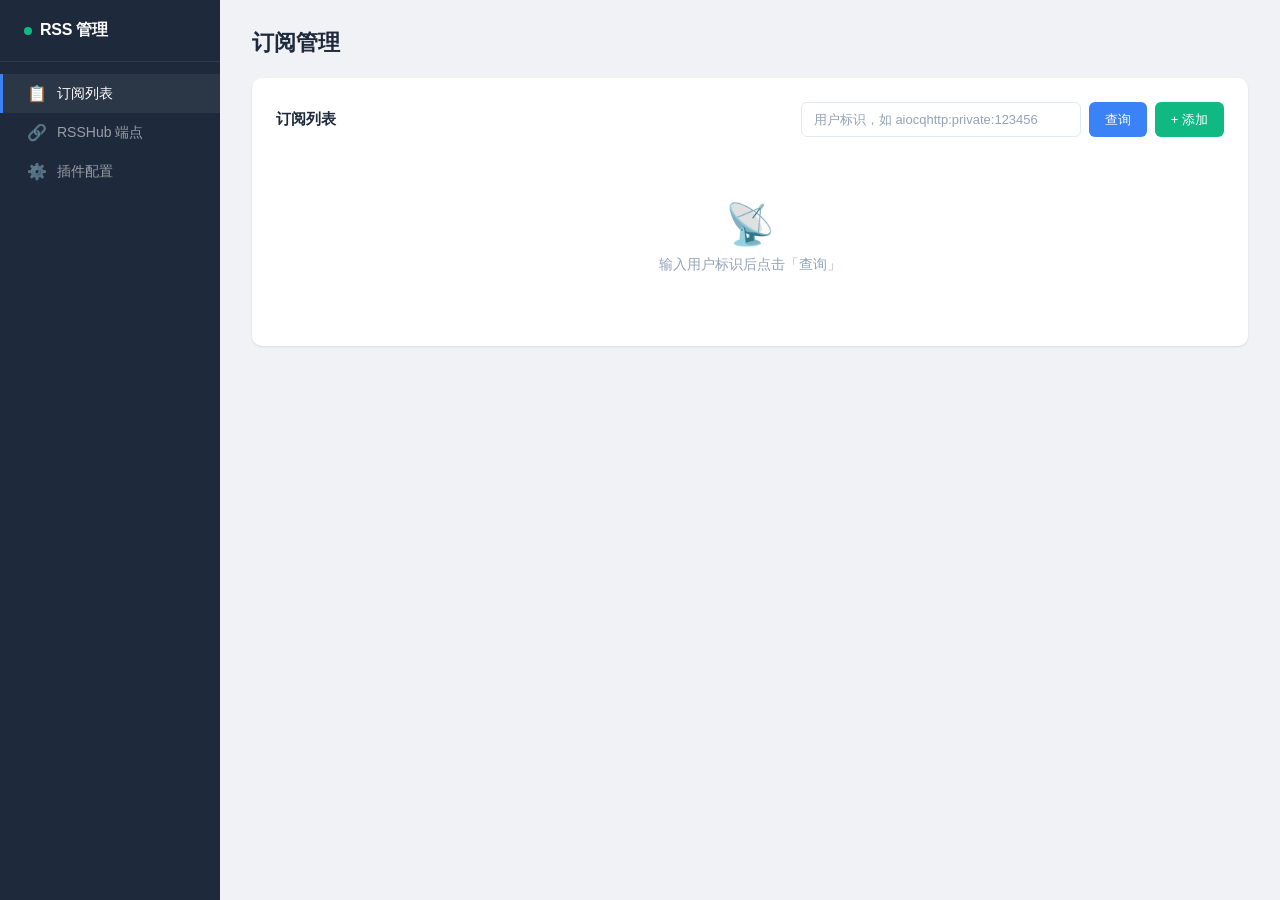
==== webui/index.html @ 67a407bf "webui更新？" ====
<!DOCTYPE html>
<html lang="zh-CN">
<head>
<meta charset="UTF-8">
<meta name="viewport" content="width=device-width, initial-scale=1.0">
<title>RSS 管理</title>
<style>
:root {
  --bg: #f0f2f5; --card: #fff; --sidebar: #1e293b;
  --text: #1e293b; --text2: #64748b; --text3: #94a3b8;
  --border: #e2e8f0; --accent: #3b82f6; --accent-h: #2563eb;
  --green: #10b981; --red: #ef4444; --orange: #f59e0b;
  --shadow: 0 1px 3px rgba(0,0,0,.06), 0 1px 2px rgba(0,0,0,.04);
  --shadow-lg: 0 10px 25px rgba(0,0,0,.1);
  --radius: 10px;
}
* { margin:0; padding:0; box-sizing:border-box; }
body { font-family: -apple-system, BlinkMacSystemFont, "Segoe UI", "PingFang SC", "Microsoft YaHei", sans-serif; background:var(--bg); color:var(--text); display:flex; min-height:100vh; }
/* Sidebar */
aside { width:220px; background:var(--sidebar); color:#fff; display:flex; flex-direction:column; flex-shrink:0; }
aside .logo { padding:20px 24px; font-size:16px; font-weight:700; letter-spacing:-.3px; border-bottom:1px solid rgba(255,255,255,.08); display:flex; align-items:center; gap:8px; }
aside .logo .dot { width:8px; height:8px; border-radius:50%; background:var(--green); }
aside nav { flex:1; padding:12px 0; }
aside nav a { display:flex; align-items:center; gap:10px; padding:10px 24px; color:rgba(255,255,255,.55); text-decoration:none; font-size:14px; transition:.15s; border-left:3px solid transparent; }
aside nav a:hover { color:#fff; background:rgba(255,255,255,.04); }
aside nav a.active { color:#fff; background:rgba(255,255,255,.06); border-left-color:var(--accent); }
aside nav a .icon { font-size:16px; width:20px; text-align:center; }
/* Main */
main { flex:1; padding:28px 32px; overflow-y:auto; max-height:100vh; }
main h2 { font-size:22px; font-weight:600; margin-bottom:20px; color:var(--text); }
/* Cards */
.card { background:var(--card); border-radius:var(--radius); box-shadow:var(--shadow); padding:24px; margin-bottom:20px; }
.card-header { display:flex; align-items:center; justify-content:space-between; margin-bottom:16px; }
.card-header h3 { font-size:15px; font-weight:600; }
/* toolbar */
.toolbar { display:flex; gap:8px; align-items:center; flex-wrap:wrap; margin-bottom:16px; }
.toolbar .spacer { flex:1; }
/* buttons */
.btn { display:inline-flex; align-items:center; gap:6px; padding:8px 16px; border:none; border-radius:6px; cursor:pointer; font-size:13px; font-weight:500; transition:.15s; text-decoration:none; }
.btn-primary { background:var(--accent); color:#fff; }
.btn-primary:hover { background:var(--accent-h); }
.btn-success { background:var(--green); color:#fff; }
.btn-success:hover { opacity:.9; }
.btn-danger { background:var(--red); color:#fff; }
.btn-danger:hover { opacity:.9; }
.btn-ghost { background:transparent; color:var(--text2); border:1px solid var(--border); }
.btn-ghost:hover { background:#f8fafc; color:var(--text); }
.btn-xs { padding:4px 10px; font-size:12px; }
/* inputs */
input, select, textarea { width:100%; padding:9px 12px; border:1px solid var(--border); border-radius:6px; font-size:13px; font-family:inherit; color:var(--text); background:var(--card); transition:.15s; }
input:focus, select:focus { outline:none; border-color:var(--accent); box-shadow:0 0 0 3px rgba(59,130,246,.1); }
input::placeholder { color:var(--text3); }
/* form */
.form-group { margin-bottom:14px; }
.form-label { display:block; font-size:12px; font-weight:500; color:var(--text2); margin-bottom:4px; }
.form-row { display:grid; grid-template-columns:repeat(auto-fit,minmax(180px,1fr)); gap:12px; }
/* table */
table { width:100%; border-collapse:collapse; }
thead th { text-align:left; padding:10px 12px; font-size:11px; font-weight:600; color:var(--text2); text-transform:uppercase; letter-spacing:.5px; border-bottom:2px solid var(--border); background:#f8fafc; }
tbody td { padding:12px; border-bottom:1px solid var(--border); font-size:13px; }
tbody tr { transition:.1s; }
tbody tr:hover { background:#f8fafc; }
/* badges */
.badge { display:inline-block; padding:3px 10px; border-radius:20px; font-size:11px; font-weight:500; }
.badge-blue { background:#eff6ff; color:var(--accent); }
.badge-gray { background:#f1f5f9; color:var(--text2); }
/* empty */
.empty { text-align:center; padding:48px 20px; color:var(--text3); }
.empty .icon { font-size:40px; margin-bottom:8px; }
.empty p { font-size:14px; }
/* tab content */
.tab-panel { display:none; }
.tab-panel.active { display:block; }
/* truncate */
.truncate { max-width:280px; overflow:hidden; text-overflow:ellipsis; white-space:nowrap; display:inline-block; }
/* modal */
.modal-overlay { display:none; position:fixed; inset:0; background:rgba(15,23,42,.5); backdrop-filter:blur(2px); z-index:1000; align-items:center; justify-content:center; }
.modal-overlay.show { display:flex; }
.modal { background:var(--card); border-radius:var(--radius); box-shadow:var(--shadow-lg); padding:28px; min-width:440px; max-width:560px; animation:modal-in .2s ease-out; }
@keyframes modal-in { from { opacity:0; transform:translateY(-12px) scale(.97); } }
.modal h3 { font-size:16px; margin-bottom:20px; }
.modal-footer { display:flex; gap:8px; justify-content:flex-end; margin-top:20px; }
/* fetch */
#fetch-result { max-height:420px; overflow-y:auto; }
#fetch-result .item { padding:12px 0; border-bottom:1px solid var(--border); }
#fetch-result .item:last-child { border:none; }
#fetch-result .item h4 { font-size:14px; margin-bottom:4px; }
#fetch-result .item p { font-size:12px; color:var(--text2); line-height:1.5; }
#fetch-result .item a { color:var(--accent); font-size:12px; }
/* status toast */
.toast { position:fixed; top:20px; right:20px; z-index:2000; padding:12px 20px; border-radius:6px; font-size:13px; font-weight:500; color:#fff; opacity:0; transform:translateX(20px); transition:.25s; pointer-events:none; }
.toast.show { opacity:1; transform:translateX(0); }
.toast-ok { background:var(--green); }
.toast-err { background:var(--red); }
/* cron quick */
.cron-quick { display:flex; gap:4px; flex-wrap:wrap; }
.cron-quick button { padding:4px 10px; border:1px solid var(--border); background:var(--card); border-radius:4px; cursor:pointer; font-size:11px; color:var(--text2); transition:.1s; }
.cron-quick button:hover { border-color:var(--accent); color:var(--accent); }
</style>
</head>
<body>

<!-- Sidebar -->
<aside>
  <div class="logo"><span class="dot"></span>RSS 管理</div>
  <nav>
    <a href="#" class="active" data-tab="subscriptions">
      <span class="icon">📋</span> 订阅列表
    </a>
    <a href="#" data-tab="endpoints">
      <span class="icon">🔗</span> RSSHub 端点
    </a>
    <a href="#" data-tab="config">
      <span class="icon">⚙️</span> 插件配置
    </a>
  </nav>
</aside>

<!-- Main -->
<main>

  <!-- 订阅管理 -->
  <div class="tab-panel active" id="panel-subscriptions">
    <h2>订阅管理</h2>
    <div class="card">
      <div class="card-header">
        <h3>订阅列表</h3>
        <div style="display:flex;gap:8px">
          <input type="text" id="sub-user" placeholder="用户标识，如 aiocqhttp:private:123456" style="width:280px;font-size:13px">
          <button class="btn btn-primary" onclick="loadSubs()">查询</button>
          <button class="btn btn-success" onclick="showAddModal()">+ 添加</button>
        </div>
      </div>
      <div id="sub-hint" class="empty">
        <div class="icon">📡</div>
        <p>输入用户标识后点击「查询」</p>
      </div>
      <table id="sub-table" style="display:none">
        <thead><tr><th>#</th><th>频道</th><th>Cron</th><th>URL</th><th style="width:180px">操作</th></tr></thead>
        <tbody></tbody>
      </table>
    </div>
  </div>

  <!-- 端点管理 -->
  <div class="tab-panel" id="panel-endpoints">
    <h2>RSSHub 端点</h2>
    <div class="card">
      <div class="card-header">
        <h3>已添加的端点</h3>
        <div style="display:flex;gap:8px">
          <input type="url" id="ep-url" placeholder="https://rsshub.yurucamp.cn" style="width:300px;font-size:13px">
          <button class="btn btn-primary" onclick="addEndpoint()">添加端点</button>
        </div>
      </div>
      <table id="ep-table">
        <thead><tr><th>#</th><th>URL</th><th style="width:80px">操作</th></tr></thead>
        <tbody></tbody>
      </table>
    </div>
  </div>

  <!-- 配置 -->
  <div class="tab-panel" id="panel-config">
    <h2>插件配置</h2>
    <div class="card">
      <div class="card-header"><h3>基础设置</h3></div>
      <div class="form-row">
        <div class="form-group"><label class="form-label">标题最大长度</label><input type="number" id="cfg-title_max_length"></div>
        <div class="form-group"><label class="form-label">描述最大长度</label><input type="number" id="cfg-description_max_length"></div>
        <div class="form-group"><label class="form-label">每次最大条目数 (-1不限)</label><input type="number" id="cfg-max_items_per_poll"></div>
      </div>
      <div class="form-row" style="grid-template-columns:repeat(4,1fr)">
        <div class="form-group"><label class="form-label">合并消息 (QQ转发)</label><select id="cfg-compose"><option value="true">开启</option><option value="false">关闭</option></select></div>
        <div class="form-group"><label class="form-label">文字转图片</label><select id="cfg-t2i"><option value="true">开启</option><option value="false">关闭</option></select></div>
        <div class="form-group"><label class="form-label">隐藏链接</label><select id="cfg-is_hide_url"><option value="true">开启</option><option value="false">关闭</option></select></div>
        <div class="form-group"><label class="form-label">验证SSL证书</label><select id="cfg-verify_ssl"><option value="true">开启</option><option value="false">关闭</option></select></div>
      </div>
      <div class="form-row">
        <div class="form-group"><label class="form-label">图片代理</label><input type="text" id="cfg-proxy" placeholder="留空使用系统代理"></div>
        <div class="form-group"><label class="form-label">WebUI 地址</label><input type="text" id="cfg-webui_host"></div>
        <div class="form-group"><label class="form-label">WebUI 端口</label><input type="number" id="cfg-webui_port"></div>
      </div>
    </div>
    <div class="card">
      <div class="card-header"><h3>图片配置</h3></div>
      <div class="form-row">
        <div class="form-group"><label class="form-label">读取图片</label><select id="cfg-is_read_pic"><option value="true">开启</option><option value="false">关闭</option></select></div>
        <div class="form-group"><label class="form-label">防和谐处理</label><select id="cfg-is_adjust_pic"><option value="true">开启</option><option value="false">关闭</option></select></div>
        <div class="form-group"><label class="form-label">每次最大图片数 (-1不限)</label><input type="number" id="cfg-max_pic_item"></div>
      </div>
      <div class="form-row">
        <div class="form-group"><label class="form-label">Twitter 反代</label><select id="cfg-use_twitter_reverse_proxy"><option value="true">开启</option><option value="false">关闭</option></select></div>
        <div class="form-group"><label class="form-label">反代域名</label><input type="text" id="cfg-twitter_reverse_proxy_domain"></div>
      </div>
    </div>
    <button class="btn btn-primary" onclick="saveConfig()" style="padding:10px 24px">保存配置</button>
    <span id="cfg-status" style="margin-left:12px;font-size:13px"></span>
  </div>

</main>

<!-- 添加订阅弹窗 -->
<div class="modal-overlay" id="add-modal">
  <div class="modal">
    <h3 id="add-modal-title">添加 RSSHub 路由订阅</h3>
    <div class="form-group"><label class="form-label">用户标识</label><input type="text" id="add-user"></div>
    <div class="form-group"><label class="form-label">Cron 表达式</label><input type="text" id="add-cron" value="0 * * * *">
      <div class="cron-quick" style="margin-top:6px">
        <button onclick="document.getElementById('add-cron').value='*/5 * * * *'">每5分钟</button>
        <button onclick="document.getElementById('add-cron').value='0 * * * *'">每小时</button>
        <button onclick="document.getElementById('add-cron').value='0 */6 * * *'">每6小时</button>
        <button onclick="document.getElementById('add-cron').value='0 0 * * *'">每天0点</button>
      </div>
    </div>
    <div id="add-ep-group" class="form-group"><label class="form-label">端点序号</label><input type="number" id="add-ep-idx" value="0"></div>
    <div id="add-route-group" class="form-group"><label class="form-label">路由</label><input type="text" id="add-route" placeholder="/twitter/user/xxx"></div>
    <div id="add-url-group" style="display:none" class="form-group"><label class="form-label">RSS URL</label><input type="url" id="add-url" placeholder="https://blog.example.com/index.xml"></div>
    <div style="margin-bottom:8px">
      <a href="#" onclick="toggleAddType();return false" id="add-type-toggle" style="font-size:12px;color:var(--accent)">切换到 直接URL 模式</a>
    </div>
    <div class="modal-footer">
      <button class="btn btn-ghost" onclick="closeModal()">取消</button>
      <button class="btn btn-primary" onclick="doAddSub()">确认添加</button>
    </div>
  </div>
</div>

<!-- 拉取结果弹窗 -->
<div class="modal-overlay" id="fetch-modal">
  <div class="modal">
    <h3>拉取结果</h3>
    <div id="fetch-result"></div>
    <div class="modal-footer">
      <button class="btn btn-ghost" onclick="closeModal()">关闭</button>
    </div>
  </div>
</div>

<!-- Toast -->
<div class="toast" id="toast"></div>

<script>
// ── Navigation ──
document.querySelectorAll('aside nav a').forEach(a => {
  a.addEventListener('click', e => {
    e.preventDefault();
    document.querySelectorAll('aside nav a').forEach(x => x.classList.remove('active'));
    a.classList.add('active');
    document.querySelectorAll('.tab-panel').forEach(p => p.classList.remove('active'));
    document.getElementById('panel-' + a.dataset.tab).classList.add('active');
    if (a.dataset.tab === 'config') loadConfig();
  });
});

// ── Toast ──
function toast(msg, type) {
  const t = document.getElementById('toast');
  t.textContent = msg; t.className = 'toast toast-' + type + ' show';
  setTimeout(() => t.classList.remove('show'), 2500);
}

// ── Endpoints ──
async function loadEndpoints() {
  const r = await fetch('/api/rsshub'); const data = await r.json();
  const tbody = document.querySelector('#ep-table tbody');
  if (!data.length) {
    tbody.innerHTML = '<tr><td colspan="3"><div class="empty"><div class="icon">🔗</div><p>暂无端点，在上方输入 RSSHub 地址添加</p></div></td></tr>';
  } else {
    tbody.innerHTML = data.map(e => `<tr><td><span class="badge badge-blue">#${e.idx}</span></td><td><code style="font-size:12px;word-break:break-all">${e.url}</code></td><td><button class="btn btn-danger btn-xs" onclick="delEndpoint(${e.idx})">删除</button></td></tr>`).join('');
  }
}
async function addEndpoint() {
  const url = document.getElementById('ep-url').value.trim();
  if (!url) return toast('请输入 URL', 'err');
  const r = await fetch('/api/rsshub', {method:'POST', headers:{'Content-Type':'application/json'}, body:JSON.stringify({url})});
  const d = await r.json();
  if (d.ok) { document.getElementById('ep-url').value = ''; loadEndpoints(); toast('端点已添加', 'ok'); }
  else toast(d.error, 'err');
}
async function delEndpoint(idx) {
  if (!confirm('确认删除端点 #' + idx + '？已通过此端点订阅的内容不受影响。')) return;
  await fetch('/api/rsshub/' + idx, {method:'DELETE'});
  loadEndpoints(); toast('已删除', 'ok');
}

// ── Subscriptions ──
let _subsUser = '', _subsData = [];
async function loadSubs() {
  _subsUser = document.getElementById('sub-user').value.trim();
  if (!_subsUser) return;
  const r = await fetch('/api/subscriptions?user=' + encodeURIComponent(_subsUser));
  _subsData = await r.json();
  if (_subsData.error) { toast(_subsData.error, 'err'); return; }
  const table = document.getElementById('sub-table'), hint = document.getElementById('sub-hint');
  if (!_subsData.length) { table.style.display = 'none'; hint.style.display = ''; hint.innerHTML = '<div class="icon">📡</div><p>该用户暂无订阅</p>'; return; }
  table.style.display = ''; hint.style.display = 'none';
  document.querySelector('#sub-table tbody').innerHTML = _subsData.map((s, i) => `<tr>
    <td><span class="badge badge-gray">#${i}</span></td>
    <td><strong style="font-size:13px">${s.title}</strong></td>
    <td><code style="font-size:12px">${s.cron}</code></td>
    <td><span class="truncate" title="${s.url}" style="font-size:12px;color:var(--text2)">${s.url}</span></td>
    <td>
      <button class="btn btn-ghost btn-xs" onclick="showEditModal(${i})">编辑</button>
      <button class="btn btn-primary btn-xs" onclick="fetchSub(${i})">拉取</button>
      <button class="btn btn-danger btn-xs" onclick="delSub(${i})">删除</button>
    </td>
  </tr>`).join('');
}
async function delSub(idx) {
  if (!confirm('确认删除「' + _subsData[idx].title + '」？')) return;
  await fetch('/api/subscriptions/' + idx + '?user=' + encodeURIComponent(_subsUser), {method:'DELETE'});
  loadSubs(); toast('已删除', 'ok');
}
function showEditModal(idx) {
  const s = _subsData[idx];
  const cron = prompt('修改 Cron 表达式:', s.cron);
  if (!cron) return;
  fetch('/api/subscriptions/' + idx + '?user=' + encodeURIComponent(_subsUser), {
    method:'PUT', headers:{'Content-Type':'application/json'}, body:JSON.stringify({cron})
  }).then(r => r.json()).then(d => {
    if (d.ok) { loadSubs(); toast('Cron 已更新', 'ok'); }
    else toast(d.error, 'err');
  });
}

// ── Add modal ──
let _addMode = 'rsshub';
function toggleAddType() {
  _addMode = _addMode === 'rsshub' ? 'url' : 'rsshub';
  const isRsshub = _addMode === 'rsshub';
  document.getElementById('add-ep-group').style.display = isRsshub ? '' : 'none';
  document.getElementById('add-route-group').style.display = isRsshub ? '' : 'none';
  document.getElementById('add-url-group').style.display = isRsshub ? 'none' : '';
  document.getElementById('add-type-toggle').textContent = isRsshub ? '切换到 直接URL 模式' : '切换到 RSSHub 路由 模式';
  document.getElementById('add-modal-title').textContent = isRsshub ? '添加 RSSHub 路由订阅' : '添加直接 URL 订阅';
}
function showAddModal() {
  document.getElementById('add-user').value = _subsUser;
  document.getElementById('add-modal').classList.add('show');
}
async function doAddSub() {
  const user = document.getElementById('add-user').value.trim();
  const cron = document.getElementById('add-cron').value.trim() || '0 * * * *';
  let body, path;
  if (_addMode === 'rsshub') {
    const epIdx = parseInt(document.getElementById('add-ep-idx').value) || 0;
    const route = document.getElementById('add-route').value.trim();
    if (!route) return toast('请输入路由', 'err');
    body = {user, endpoint_idx:epIdx, route, cron}; path = '/api/subscriptions/rsshub';
  } else {
    const url = document.getElementById('add-url').value.trim();
    if (!url) return toast('请输入 RSS URL', 'err');
    body = {user, url, cron}; path = '/api/subscriptions/url';
  }
  const r = await fetch(path, {method:'POST', headers:{'Content-Type':'application/json'}, body:JSON.stringify(body)});
  const d = await r.json();
  if (d.ok) { closeModal(); loadSubs(); toast('订阅添加成功', 'ok'); }
  else toast(d.error, 'err');
}
async function fetchSub(idx) {
  document.getElementById('fetch-modal').classList.add('show');
  document.getElementById('fetch-result').innerHTML = '<p style="color:var(--text2);padding:20px;text-align:center">加载中...</p>';
  const r = await fetch('/api/subscriptions/' + idx + '/fetch?user=' + encodeURIComponent(_subsUser), {method:'POST'});
  const d = await r.json();
  const el = document.getElementById('fetch-result');
  if (d.error) { el.innerHTML = `<p style="color:var(--red);padding:20px">${d.error}</p>`; return; }
  el.innerHTML = `<p style="font-size:13px;color:var(--green);margin-bottom:12px"><strong>获取到 ${d.count} 条内容</strong></p>` +
    d.items.map(i => `<div class="item"><h4>${i.title}</h4><p>${i.pubDate}</p><p style="margin-top:4px">${i.description}</p><a href="${i.link}" target="_blank">查看原文 →</a></div>`).join('');
}
function closeModal() {
  document.querySelectorAll('.modal-overlay').forEach(m => m.classList.remove('show'));
}

// ── Config ──
async function loadConfig() {
  const r = await fetch('/api/config'); const cfg = await r.json();
  document.getElementById('cfg-title_max_length').value = cfg.title_max_length ?? 30;
  document.getElementById('cfg-description_max_length').value = cfg.description_max_length ?? 500;
  document.getElementById('cfg-max_items_per_poll').value = cfg.max_items_per_poll ?? 3;
  document.getElementById('cfg-compose').value = cfg.compose ? 'true' : 'false';
  document.getElementById('cfg-t2i').value = cfg.t2i ? 'true' : 'false';
  document.getElementById('cfg-is_hide_url').value = cfg.is_hide_url ? 'true' : 'false';
  document.getElementById('cfg-proxy').value = cfg.proxy ?? '';
  document.getElementById('cfg-verify_ssl').value = cfg.verify_ssl ? 'true' : 'false';
  document.getElementById('cfg-webui_host').value = cfg.webui_host ?? '127.0.0.1';
  document.getElementById('cfg-webui_port').value = cfg.webui_port ?? 8888;
  const pic = cfg.pic_config || {};
  document.getElementById('cfg-is_read_pic').value = pic.is_read_pic ? 'true' : 'false';
  document.getElementById('cfg-is_adjust_pic').value = pic.is_adjust_pic ? 'true' : 'false';
  document.getElementById('cfg-max_pic_item').value = pic.max_pic_item ?? 3;
  document.getElementById('cfg-use_twitter_reverse_proxy').value = pic.use_twitter_reverse_proxy ? 'true' : 'false';
  document.getElementById('cfg-twitter_reverse_proxy_domain').value = pic.twitter_reverse_proxy_domain ?? 'pbs.yurucamp.cn';
}
async function saveConfig() {
  function b(id) { return document.getElementById(id).value === 'true'; }
  const body = {
    title_max_length: parseInt(document.getElementById('cfg-title_max_length').value) || 30,
    description_max_length: parseInt(document.getElementById('cfg-description_max_length').value) || 500,
    max_items_per_poll: parseInt(document.getElementById('cfg-max_items_per_poll').value) || 3,
    compose: b('cfg-compose'), t2i: b('cfg-t2i'), is_hide_url: b('cfg-is_hide_url'),
    proxy: document.getElementById('cfg-proxy').value, verify_ssl: b('cfg-verify_ssl'),
    webui_host: document.getElementById('cfg-webui_host').value,
    webui_port: parseInt(document.getElementById('cfg-webui_port').value) || 8888,
    pic_config: {
      is_read_pic: b('cfg-is_read_pic'), is_adjust_pic: b('cfg-is_adjust_pic'),
      max_pic_item: parseInt(document.getElementById('cfg-max_pic_item').value) || 3,
      use_twitter_reverse_proxy: b('cfg-use_twitter_reverse_proxy'),
      twitter_reverse_proxy_domain: document.getElementById('cfg-twitter_reverse_proxy_domain').value,
    },
  };
  const r = await fetch('/api/config', {method:'PUT', headers:{'Content-Type':'application/json'}, body:JSON.stringify(body)});
  const d = await r.json();
  const s = document.getElementById('cfg-status');
  if (d.ok) { s.textContent = '✓  已保存。部分配置需重启插件后生效。'; s.style.color = 'var(--green)'; toast('配置已保存', 'ok'); }
  else { s.textContent = d.error; s.style.color = 'var(--red)'; toast(d.error, 'err'); }
}

// Init
loadEndpoints();
</script>
</body>
</html>
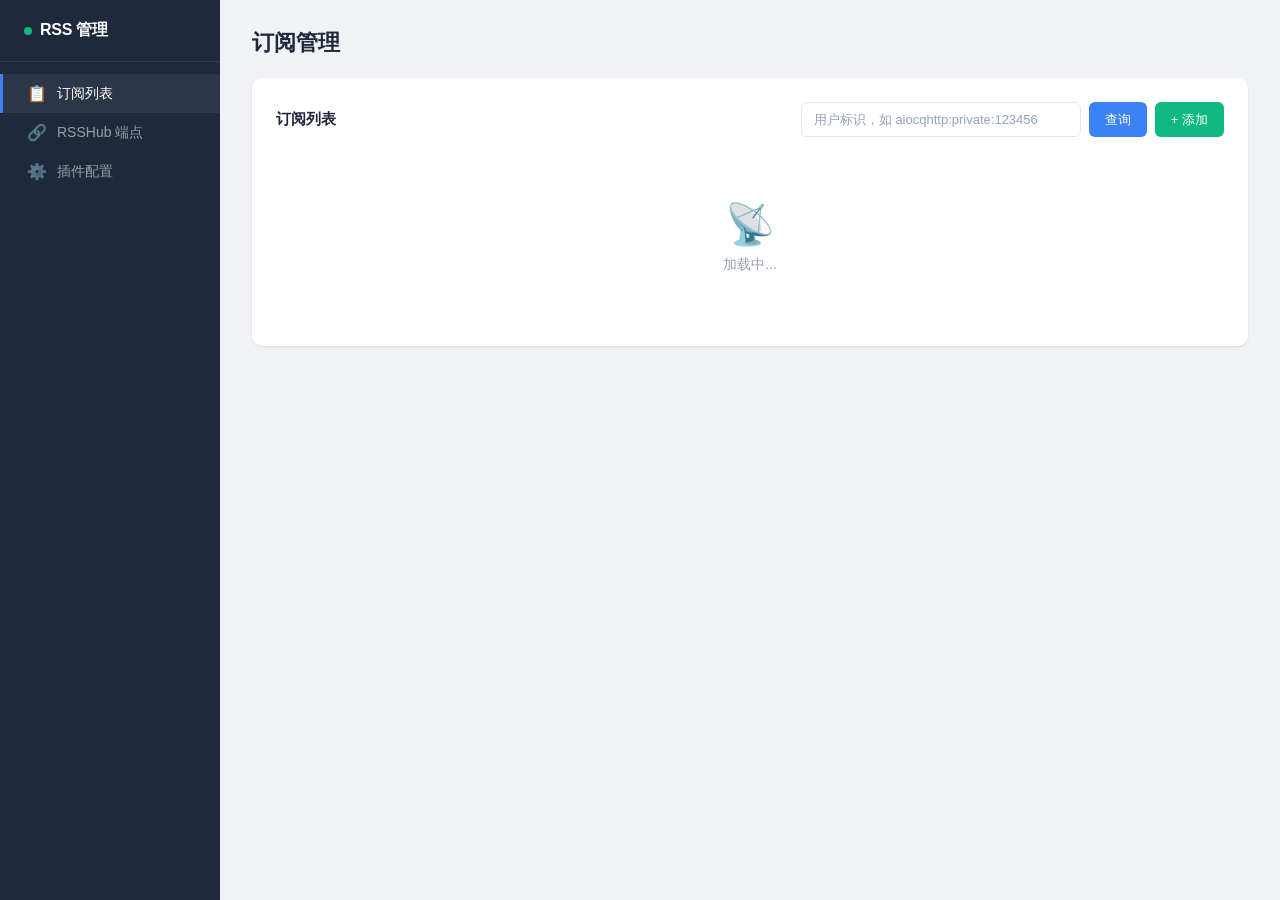
==== commit 9f07094e: "更新" ====
--- a/webui/index.html
+++ b/webui/index.html
@@ -133,7 +133,7 @@
       </div>
       <div id="sub-hint" class="empty">
         <div class="icon">📡</div>
-        <p>输入用户标识后点击「查询」</p>
+        <p>加载中...</p>
       </div>
       <table id="sub-table" style="display:none">
         <thead><tr><th>#</th><th>频道</th><th>Cron</th><th>URL</th><th style="width:180px">操作</th></tr></thead>
@@ -249,6 +249,7 @@
     a.classList.add('active');
     document.querySelectorAll('.tab-panel').forEach(p => p.classList.remove('active'));
     document.getElementById('panel-' + a.dataset.tab).classList.add('active');
+    if (a.dataset.tab === 'subscriptions') loadSubs();
     if (a.dataset.tab === 'config') loadConfig();
   });
 });
@@ -287,15 +288,20 @@
 // ── Subscriptions ──
 let _subsUser = '', _subsData = [];
 async function loadSubs() {
-  _subsUser = document.getElementById('sub-user').value.trim();
-  if (!_subsUser) return;
-  const r = await fetch('/api/subscriptions?user=' + encodeURIComponent(_subsUser));
+  const userFilter = document.getElementById('sub-user').value.trim();
+  const all = !userFilter;
+  const url = all ? '/api/subscriptions/all' : '/api/subscriptions?user=' + encodeURIComponent(userFilter);
+  const r = await fetch(url);
   _subsData = await r.json();
+  _subsUser = userFilter;
   if (_subsData.error) { toast(_subsData.error, 'err'); return; }
   const table = document.getElementById('sub-table'), hint = document.getElementById('sub-hint');
-  if (!_subsData.length) { table.style.display = 'none'; hint.style.display = ''; hint.innerHTML = '<div class="icon">📡</div><p>该用户暂无订阅</p>'; return; }
+  if (!_subsData.length) { table.style.display = 'none'; hint.style.display = ''; hint.innerHTML = '<div class="icon">📡</div><p>' + (all ? '没有任何订阅' : '该用户暂无订阅') + '</p>'; return; }
   table.style.display = ''; hint.style.display = 'none';
+  const showUser = all;
+  document.querySelector('#sub-table thead tr').innerHTML = (showUser ? '<th>用户</th>' : '') + '<th>#</th><th>频道</th><th>Cron</th><th>URL</th><th style="width:180px">操作</th>';
   document.querySelector('#sub-table tbody').innerHTML = _subsData.map((s, i) => `<tr>
+    ${showUser ? '<td><code style="font-size:11px">' + s.user + '</code></td>' : ''}
     <td><span class="badge badge-gray">#${i}</span></td>
     <td><strong style="font-size:13px">${s.title}</strong></td>
     <td><code style="font-size:12px">${s.cron}</code></td>
@@ -308,15 +314,18 @@
   </tr>`).join('');
 }
 async function delSub(idx) {
-  if (!confirm('确认删除「' + _subsData[idx].title + '」？')) return;
-  await fetch('/api/subscriptions/' + idx + '?user=' + encodeURIComponent(_subsUser), {method:'DELETE'});
+  const s = _subsData[idx];
+  const user = _subsUser || s.user;
+  if (!confirm('确认删除「' + s.title + '」？')) return;
+  await fetch('/api/subscriptions/' + idx + '?user=' + encodeURIComponent(user), {method:'DELETE'});
   loadSubs(); toast('已删除', 'ok');
 }
 function showEditModal(idx) {
   const s = _subsData[idx];
   const cron = prompt('修改 Cron 表达式:', s.cron);
   if (!cron) return;
-  fetch('/api/subscriptions/' + idx + '?user=' + encodeURIComponent(_subsUser), {
+  const user = _subsUser || s.user;
+  fetch('/api/subscriptions/' + idx + '?user=' + encodeURIComponent(user), {
     method:'PUT', headers:{'Content-Type':'application/json'}, body:JSON.stringify({cron})
   }).then(r => r.json()).then(d => {
     if (d.ok) { loadSubs(); toast('Cron 已更新', 'ok'); }
@@ -361,7 +370,9 @@
 async function fetchSub(idx) {
   document.getElementById('fetch-modal').classList.add('show');
   document.getElementById('fetch-result').innerHTML = '<p style="color:var(--text2);padding:20px;text-align:center">加载中...</p>';
-  const r = await fetch('/api/subscriptions/' + idx + '/fetch?user=' + encodeURIComponent(_subsUser), {method:'POST'});
+  const s = _subsData[idx];
+  const user = _subsUser || s.user;
+  const r = await fetch('/api/subscriptions/' + idx + '/fetch?user=' + encodeURIComponent(user), {method:'POST'});
   const d = await r.json();
   const el = document.getElementById('fetch-result');
   if (d.error) { el.innerHTML = `<p style="color:var(--red);padding:20px">${d.error}</p>`; return; }
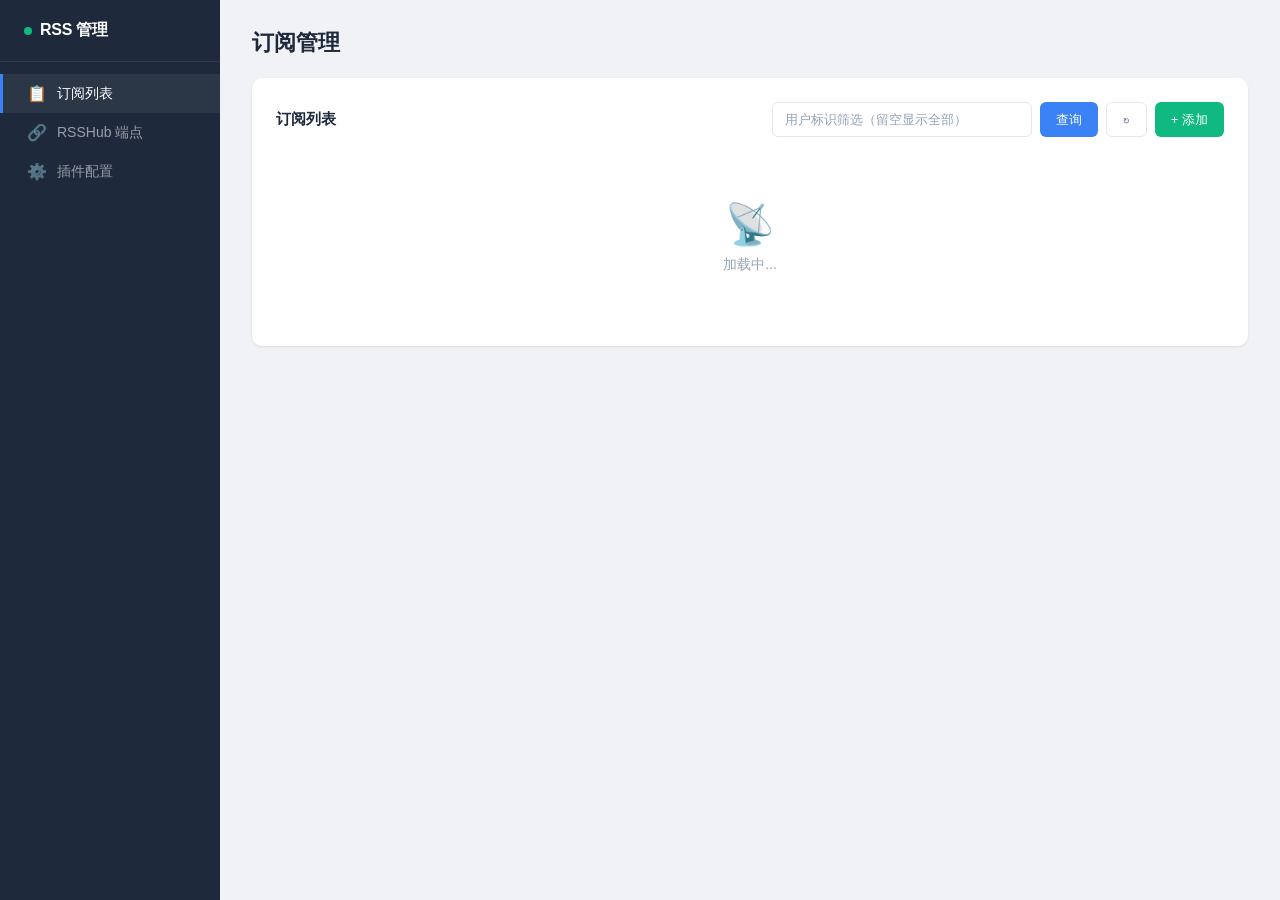
==== commit 369ce414: "更新" ====
--- a/webui/index.html
+++ b/webui/index.html
@@ -126,8 +126,9 @@
       <div class="card-header">
         <h3>订阅列表</h3>
         <div style="display:flex;gap:8px">
-          <input type="text" id="sub-user" placeholder="用户标识，如 aiocqhttp:private:123456" style="width:280px;font-size:13px">
+          <input type="text" id="sub-user" placeholder="用户标识筛选（留空显示全部）" style="width:260px;font-size:13px">
           <button class="btn btn-primary" onclick="loadSubs()">查询</button>
+          <button class="btn btn-ghost" onclick="loadSubs()" title="刷新列表">↻</button>
           <button class="btn btn-success" onclick="showAddModal()">+ 添加</button>
         </div>
       </div>
@@ -233,6 +234,37 @@
     <div id="fetch-result"></div>
     <div class="modal-footer">
       <button class="btn btn-ghost" onclick="closeModal()">关闭</button>
+    </div>
+  </div>
+</div>
+
+<!-- 编辑订阅弹窗 -->
+<div class="modal-overlay" id="edit-modal">
+  <div class="modal">
+    <h3>编辑订阅 — <span id="edit-title"></span></h3>
+    <div class="form-group"><label class="form-label">URL</label><input type="text" id="edit-url" readonly style="color:var(--text2)"></div>
+    <div class="form-group"><label class="form-label">Cron 表达式</label>
+      <select id="edit-cron-preset" onchange="onCronPresetChange()" style="margin-bottom:8px">
+        <option value="">-- 快速选择 --</option>
+        <option value="*/5 * * * *">每 5 分钟</option>
+        <option value="*/10 * * * *">每 10 分钟</option>
+        <option value="*/30 * * * *">每 30 分钟</option>
+        <option value="0 * * * *">每小时整点</option>
+        <option value="0 */2 * * *">每 2 小时</option>
+        <option value="0 */6 * * *">每 6 小时</option>
+        <option value="0 */12 * * *">每 12 小时</option>
+        <option value="0 0 * * *">每天 0 点</option>
+        <option value="0 8 * * *">每天早上 8 点</option>
+        <option value="0 20 * * *">每天晚上 8 点</option>
+        <option value="0 9 * * 1-5">工作日早上 9 点</option>
+        <option value="0 0 1 * *">每月 1 号</option>
+      </select>
+      <input type="text" id="edit-cron" placeholder="或手动输入 Cron 表达式">
+    </div>
+    <div class="form-group"><label class="form-label">用户</label><input type="text" id="edit-user" readonly style="color:var(--text2)"></div>
+    <div class="modal-footer">
+      <button class="btn btn-ghost" onclick="closeModal()">取消</button>
+      <button class="btn btn-primary" onclick="doEditSub()">保存修改</button>
     </div>
   </div>
 </div>
@@ -320,17 +352,34 @@
   await fetch('/api/subscriptions/' + idx + '?user=' + encodeURIComponent(user), {method:'DELETE'});
   loadSubs(); toast('已删除', 'ok');
 }
+let _editIdx = -1;
 function showEditModal(idx) {
+  _editIdx = idx;
   const s = _subsData[idx];
-  const cron = prompt('修改 Cron 表达式:', s.cron);
-  if (!cron) return;
-  const user = _subsUser || s.user;
-  fetch('/api/subscriptions/' + idx + '?user=' + encodeURIComponent(user), {
+  document.getElementById('edit-title').textContent = s.title;
+  document.getElementById('edit-url').value = s.url;
+  document.getElementById('edit-user').value = _subsUser || s.user || '';
+  document.getElementById('edit-cron').value = s.cron;
+  document.getElementById('edit-cron-preset').value = '';
+  document.getElementById('edit-modal').classList.add('show');
+}
+function onCronPresetChange() {
+  const v = document.getElementById('edit-cron-preset').value;
+  if (v) document.getElementById('edit-cron').value = v;
+}
+async function doEditSub() {
+  const cron = document.getElementById('edit-cron').value.trim();
+  if (!cron) return toast('请输入 Cron 表达式', 'err');
+  const user = document.getElementById('edit-user').value.trim();
+  const s = _subsData[_editIdx];
+  if (!s) return;
+  const idx = _editIdx;
+  const r = await fetch('/api/subscriptions/' + idx + '?user=' + encodeURIComponent(user), {
     method:'PUT', headers:{'Content-Type':'application/json'}, body:JSON.stringify({cron})
-  }).then(r => r.json()).then(d => {
-    if (d.ok) { loadSubs(); toast('Cron 已更新', 'ok'); }
-    else toast(d.error, 'err');
   });
+  const d = await r.json();
+  if (d.ok) { closeModal(); loadSubs(); toast('Cron 已更新', 'ok'); }
+  else toast(d.error, 'err');
 }
 
 // ── Add modal ──
@@ -376,8 +425,14 @@
   const d = await r.json();
   const el = document.getElementById('fetch-result');
   if (d.error) { el.innerHTML = `<p style="color:var(--red);padding:20px">${d.error}</p>`; return; }
-  el.innerHTML = `<p style="font-size:13px;color:var(--green);margin-bottom:12px"><strong>获取到 ${d.count} 条内容</strong></p>` +
-    d.items.map(i => `<div class="item"><h4>${i.title}</h4><p>${i.pubDate}</p><p style="margin-top:4px">${i.description}</p><a href="${i.link}" target="_blank">查看原文 →</a></div>`).join('');
+  el.innerHTML = `<p style="font-size:13px;color:var(--green);margin-bottom:12px"><strong>获取到 ${d.count} 条内容（按时间倒序）</strong></p>` +
+    d.items.map(i => `<div class="item">
+      <h4>${i.title}</h4>
+      <p style="font-size:11px;color:var(--text3)">${i.pubDate || ''}</p>
+      <p style="margin-top:4px;white-space:pre-wrap">${i.description}</p>
+      ${(i.pic_urls || []).map(u => '<img src="' + u + '" style="max-width:100%;max-height:300px;border-radius:6px;margin-top:8px;display:block" loading="lazy" onerror="this.style.display=\'none\'">').join('')}
+      <a href="${i.link}" target="_blank" style="display:inline-block;margin-top:8px">查看原文 →</a>
+    </div>`).join('');
 }
 function closeModal() {
   document.querySelectorAll('.modal-overlay').forEach(m => m.classList.remove('show'));
